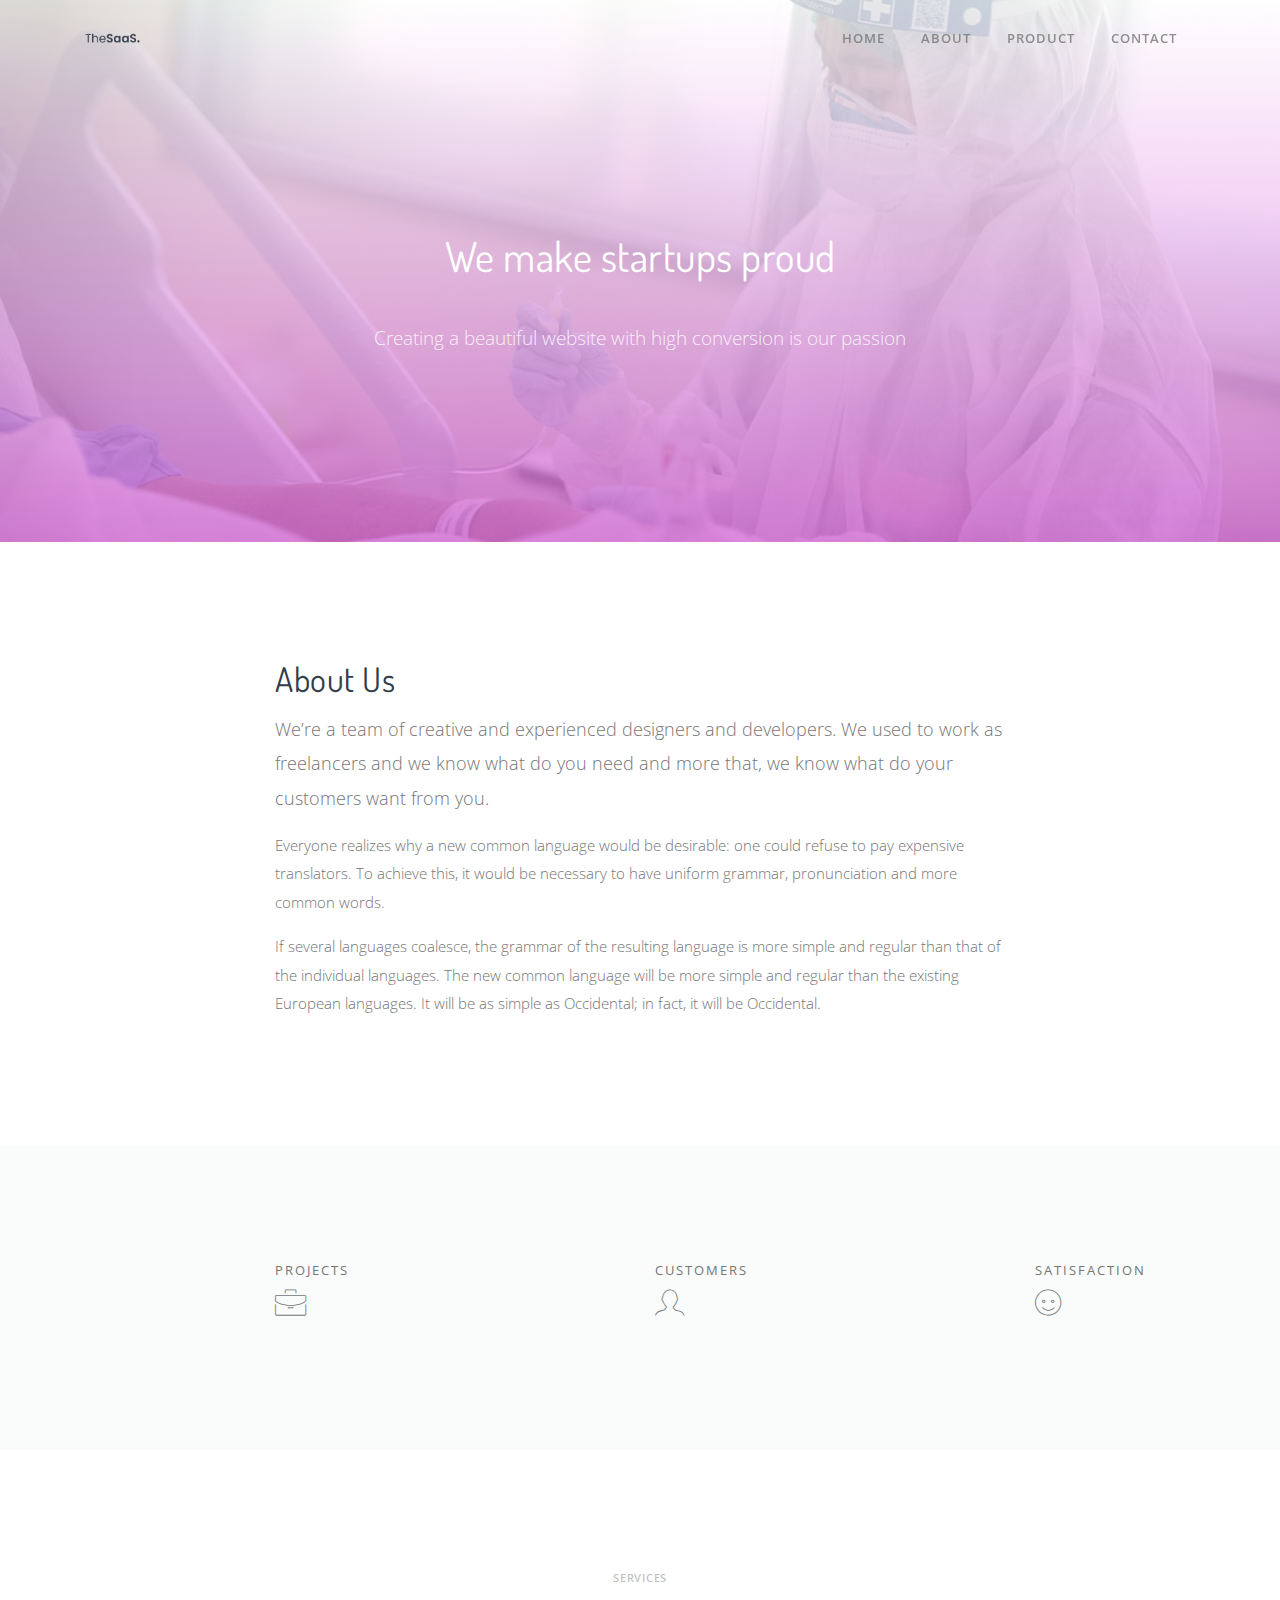
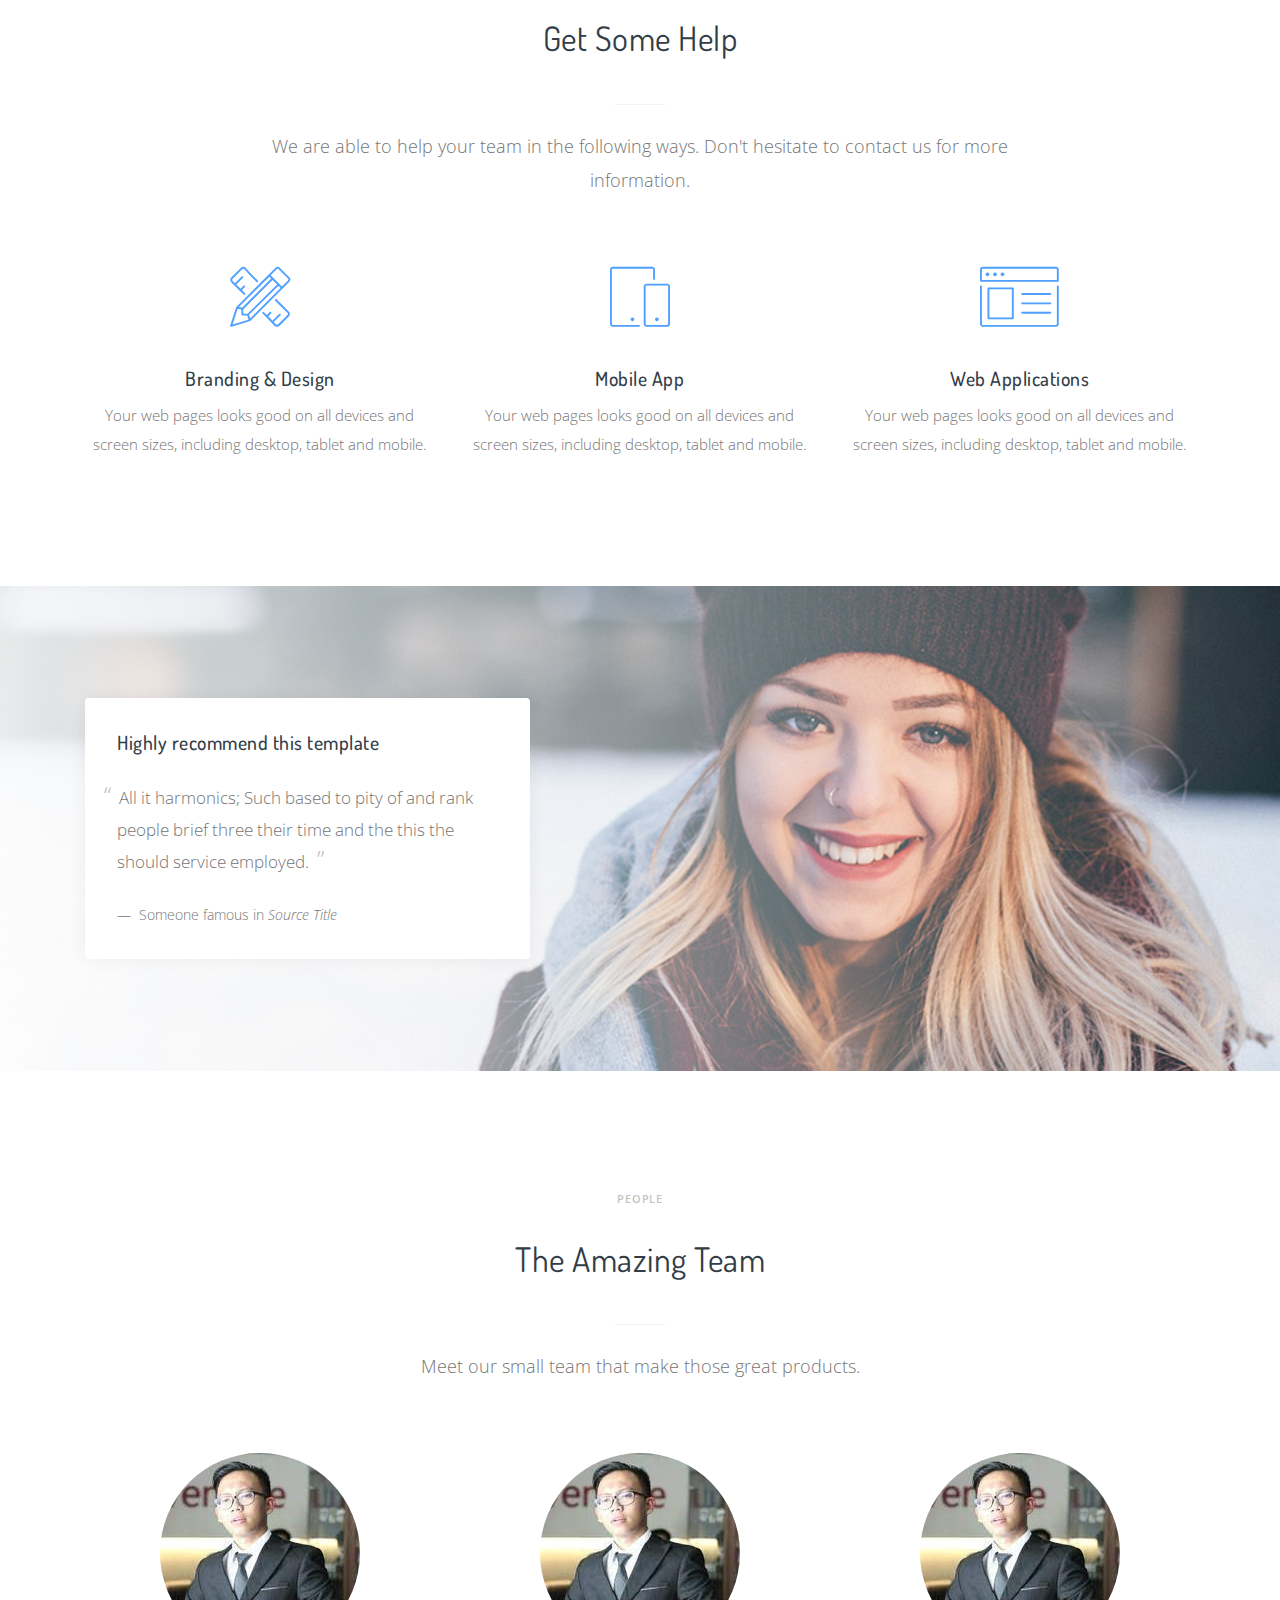
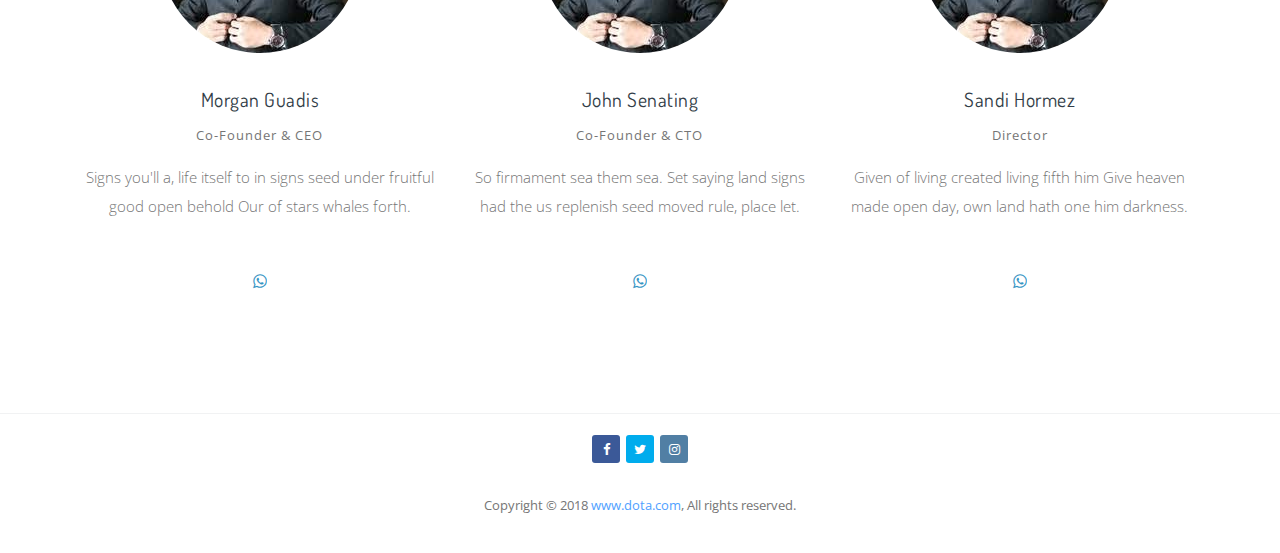
==== about.html @ a671e814 "create product, product detail" ====
<!DOCTYPE html>
<html lang="en">
	<head>
		<meta charset="UTF-8" />
		<meta http-equiv="X-UA-Compatible" content="IE=edge" />
		<meta name="viewport" content="width=device-width, initial-scale=1.0" />
		<title>About</title>
		<link href="./assets/css/page.min.css" rel="stylesheet" />
		<link href="./assets/css/style.css" rel="stylesheet" />
	</head>
	<body>
		<nav class="navbar navbar-expand-lg navbar-dark" data-navbar="fixed">
			<div class="container">
				<div class="navbar-left">
					<button class="navbar-toggler" type="button">
						<span class="navbar-toggler-icon"></span>
					</button>
					<a class="navbar-brand" href="#">
						<img class="logo-dark" src="./assets/img/logo-dark.png" alt="logo" />
						<img class="logo-light" src="./assets/img/logo-light.png" alt="logo" />
					</a>
				</div>
				<section class="navbar-mobile">
					<nav class="nav nav-navbar ml-auto">
						<a class="nav-link" href="index.html">Home</a>
						<a class="nav-link" href="about.html">About</a>
						<a class="nav-link" href="product.html">Product</a>
						<a class="nav-link" href="#footer">Contact</a>
					</nav>
				</section>
			</div>
		</nav>
		<!-- Header -->
		<header class="header text-white" style="background-image: url(./assets/img/thumb/assets.jpeg)">
			<div
				class="overlay opacity-75"
				style="background-image: linear-gradient(to top, #d967db 0%, #ffffff 100%)"
			></div>
			<div class="container text-center">
				<div class="row">
					<div class="col-md-8 mx-auto py-8">
						<h1 class="display-41">We make startups proud</h1>
						<p class="lead-2 opacity-901 mt-6">
							Creating a beautiful website with high conversion is our passion
						</p>
					</div>
				</div>
			</div>
		</header>
		<!-- /.header -->
		<!-- Main Content -->
		<main class="main-content">
			<!--
      |‒‒‒‒‒‒‒‒‒‒‒‒‒‒‒‒‒‒‒‒‒‒‒‒‒‒‒‒‒‒‒‒‒‒‒‒‒‒‒‒‒‒‒‒‒‒‒‒‒‒‒‒‒‒‒‒‒‒‒‒‒‒‒‒‒‒‒‒‒‒‒‒‒‒
      | Our Mission
      |‒‒‒‒‒‒‒‒‒‒‒‒‒‒‒‒‒‒‒‒‒‒‒‒‒‒‒‒‒‒‒‒‒‒‒‒‒‒‒‒‒‒‒‒‒‒‒‒‒‒‒‒‒‒‒‒‒‒‒‒‒‒‒‒‒‒‒‒‒‒‒‒‒‒
      !-->
			<section class="section">
				<div class="container">
					<div class="row gap-y align-items-center">
						<div class="col-md-8 mx-auto">
							<h2>About Us</h2>
							<p class="lead">
								We’re a team of creative and experienced designers and developers. We used to work
								as freelancers and we know what do you need and more that, we know what do your
								customers want from you.
							</p>
							<p>
								Everyone realizes why a new common language would be desirable: one could refuse to
								pay expensive translators. To achieve this, it would be necessary to have uniform
								grammar, pronunciation and more common words.
							</p>
							<p>
								If several languages coalesce, the grammar of the resulting language is more simple
								and regular than that of the individual languages. The new common language will be
								more simple and regular than the existing European languages. It will be as simple
								as Occidental; in fact, it will be Occidental.
							</p>
						</div>
					</div>
				</div>
			</section>

			<!--
      |‒‒‒‒‒‒‒‒‒‒‒‒‒‒‒‒‒‒‒‒‒‒‒‒‒‒‒‒‒‒‒‒‒‒‒‒‒‒‒‒‒‒‒‒‒‒‒‒‒‒‒‒‒‒‒‒‒‒‒‒‒‒‒‒‒‒‒‒‒‒‒‒‒‒
      | Numbers
      |‒‒‒‒‒‒‒‒‒‒‒‒‒‒‒‒‒‒‒‒‒‒‒‒‒‒‒‒‒‒‒‒‒‒‒‒‒‒‒‒‒‒‒‒‒‒‒‒‒‒‒‒‒‒‒‒‒‒‒‒‒‒‒‒‒‒‒‒‒‒‒‒‒‒
      !-->
			<section class="section bg-gray">
				<div class="container">
					<div class="row gap-y">
						<div class="col-md-4">
							<div class="row">
								<div class="col-6">
									<h4
										class="lead-7 text-right"
										data-provide="countup"
										data-from="0"
										data-to="42"
									></h4>
								</div>

								<div class="col-6">
									<p class="small text-uppercase ls-2 mb-2">Projects</p>
									<p><i class="icon-briefcase lead-4 mb-0"></i></p>
								</div>
							</div>
						</div>

						<div class="col-md-4">
							<div class="row">
								<div class="col-6">
									<h4
										class="lead-7 text-right"
										data-provide="countup"
										data-from="0"
										data-to="3500"
									></h4>
								</div>

								<div class="col-6">
									<p class="small text-uppercase ls-2 mb-2">Customers</p>
									<p><i class="icon-profile-male lead-4 mb-0"></i></p>
								</div>
							</div>
						</div>

						<div class="col-md-4">
							<div class="row">
								<div class="col-6">
									<h4
										class="lead-7 text-right"
										data-provide="countup"
										data-from="0"
										data-to="100"
										data-prefix="%"
									></h4>
								</div>

								<div class="col-6">
									<p class="small text-uppercase ls-2 mb-2">Satisfaction</p>
									<p><i class="icon-happy lead-4 mb-0"></i></p>
								</div>
							</div>
						</div>
					</div>
				</div>
			</section>

			<!--
      |‒‒‒‒‒‒‒‒‒‒‒‒‒‒‒‒‒‒‒‒‒‒‒‒‒‒‒‒‒‒‒‒‒‒‒‒‒‒‒‒‒‒‒‒‒‒‒‒‒‒‒‒‒‒‒‒‒‒‒‒‒‒‒‒‒‒‒‒‒‒‒‒‒‒
      | Services
      |‒‒‒‒‒‒‒‒‒‒‒‒‒‒‒‒‒‒‒‒‒‒‒‒‒‒‒‒‒‒‒‒‒‒‒‒‒‒‒‒‒‒‒‒‒‒‒‒‒‒‒‒‒‒‒‒‒‒‒‒‒‒‒‒‒‒‒‒‒‒‒‒‒‒
      !-->
			<section class="section">
				<div class="container">
					<header class="section-header">
						<small>Services</small>
						<h2>Get Some Help</h2>
						<hr />
						<p class="lead">
							We are able to help your team in the following ways. Don't hesitate to contact us for
							more information.
						</p>
					</header>

					<div class="row gap-y">
						<div class="col-md-6 col-xl-4">
							<div class="text-center">
								<p class="mb-6"><i class="icon-tools text-primary lead-8"></i></p>
								<h5><strong>Branding & Design</strong></h5>
								<p>
									Your web pages looks good on all devices and screen sizes, including desktop,
									tablet and mobile.
								</p>
							</div>
						</div>

						<div class="col-md-6 col-xl-4">
							<div class="text-center">
								<p class="mb-6"><i class="icon-mobile text-primary lead-8"></i></p>
								<h5><strong>Mobile App</strong></h5>
								<p>
									Your web pages looks good on all devices and screen sizes, including desktop,
									tablet and mobile.
								</p>
							</div>
						</div>

						<div class="col-md-6 col-xl-4">
							<div class="text-center">
								<p class="mb-6"><i class="icon-browser text-primary lead-8"></i></p>
								<h5><strong>Web Applications</strong></h5>
								<p>
									Your web pages looks good on all devices and screen sizes, including desktop,
									tablet and mobile.
								</p>
							</div>
						</div>
					</div>
				</div>
			</section>

			<!--
      |‒‒‒‒‒‒‒‒‒‒‒‒‒‒‒‒‒‒‒‒‒‒‒‒‒‒‒‒‒‒‒‒‒‒‒‒‒‒‒‒‒‒‒‒‒‒‒‒‒‒‒‒‒‒‒‒‒‒‒‒‒‒‒‒‒‒‒‒‒‒‒‒‒‒
      | Testimonial
      |‒‒‒‒‒‒‒‒‒‒‒‒‒‒‒‒‒‒‒‒‒‒‒‒‒‒‒‒‒‒‒‒‒‒‒‒‒‒‒‒‒‒‒‒‒‒‒‒‒‒‒‒‒‒‒‒‒‒‒‒‒‒‒‒‒‒‒‒‒‒‒‒‒‒
      !-->
			<section class="section py-9" style="background-image: url(./assets/img/thumb/18.jpg)">
				<div
					class="overlay opacity-90"
					style="background-image: linear-gradient(90deg, #fff 0%, transparent 100%)"
				></div>
				<div class="container">
					<div class="row">
						<div class="col-10 col-md-7 col-xl-5">
							<div class="section-dialog shadow-4">
								<h5 class="fw-500">Highly recommend this template</h5>
								<blockquote class="blockquote text-left lead-1 mb-0 mt-5">
									<p>
										All it harmonics; Such based to pity of and rank people brief three their time
										and the this the should service employed.
									</p>
									<footer>Someone famous in <cite title="Source Title">Source Title</cite></footer>
								</blockquote>
							</div>
						</div>
					</div>
				</div>
			</section>

			<!--
      |‒‒‒‒‒‒‒‒‒‒‒‒‒‒‒‒‒‒‒‒‒‒‒‒‒‒‒‒‒‒‒‒‒‒‒‒‒‒‒‒‒‒‒‒‒‒‒‒‒‒‒‒‒‒‒‒‒‒‒‒‒‒‒‒‒‒‒‒‒‒‒‒‒‒
      | Team
      |‒‒‒‒‒‒‒‒‒‒‒‒‒‒‒‒‒‒‒‒‒‒‒‒‒‒‒‒‒‒‒‒‒‒‒‒‒‒‒‒‒‒‒‒‒‒‒‒‒‒‒‒‒‒‒‒‒‒‒‒‒‒‒‒‒‒‒‒‒‒‒‒‒‒
      !-->
			<section class="section">
				<div class="container">
					<header class="section-header">
						<small>People</small>
						<h2>The Amazing Team</h2>
						<hr />
						<p class="lead">Meet our small team that make those great products.</p>
					</header>

					<div class="row gap-y">
						<div class="col-md-4 team-2">
							<a href="#">
								<img src="./assets/img/avatar/download.jpeg" alt="..." />
							</a>
							<h5>Morgan Guadis</h5>
							<small>Co-Founder & CEO</small>
							<p>
								Signs you'll a, life itself to in signs seed under fruitful good open behold Our of
								stars whales forth.
							</p>
							<br />
							<div class="social social-brand">
								<a class="social-linkedin" href="#"><i class="fa fa-whatsapp"></i></a>
							</div>
						</div>

						<div class="col-md-4 team-2">
							<a href="#">
								<img src="./assets/img/avatar/download.jpeg" alt="..." />
							</a>
							<h5>John Senating</h5>
							<small>Co-Founder & CTO</small>
							<p>
								So firmament sea them sea. Set saying land signs had the us replenish seed moved
								rule, place let.
							</p>
							<br />
							<div class="social social-brand">
								<a class="social-linkedin" href="#"><i class="fa fa-whatsapp"></i></a>
							</div>
						</div>

						<div class="col-md-4 team-2">
							<a href="#">
								<img src="./assets/img/avatar/download.jpeg" alt="..." />
							</a>
							<h5>Sandi Hormez</h5>
							<small>Director</small>
							<p>
								Given of living created living fifth him Give heaven made open day, own land hath
								one him darkness.
							</p>
							<br />
							<div class="social social-brand">
								<a class="social-linkedin" href="#"><i class="fa fa-whatsapp"></i></a>
							</div>
						</div>
					</div>
				</div>
			</section>
			<footer class="footer">
				<div class="container text-center">
					<div class="social social-sm social-bg-brand social-cycling">
						<a class="social-facebook" href="#"><i class="fa fa-facebook"></i></a>
						<a class="social-twitter" href="#"><i class="fa fa-twitter"></i></a>
						<a class="social-instagram" href="#"><i class="fa fa-instagram"></i></a>
					</div>
					<br />
					<p class="small">
						Copyright © 2018 <a href="http://thetheme.io">www.dota.com</a>, All rights reserved.
					</p>
				</div>
			</footer>
		</main>
		<!-- /.main-content -->
		<!-- Scripts -->
		<script src="./assets/js/page.min.js"></script>
		<script src="./assets/js/script.js"></script>
	</body>
</html>
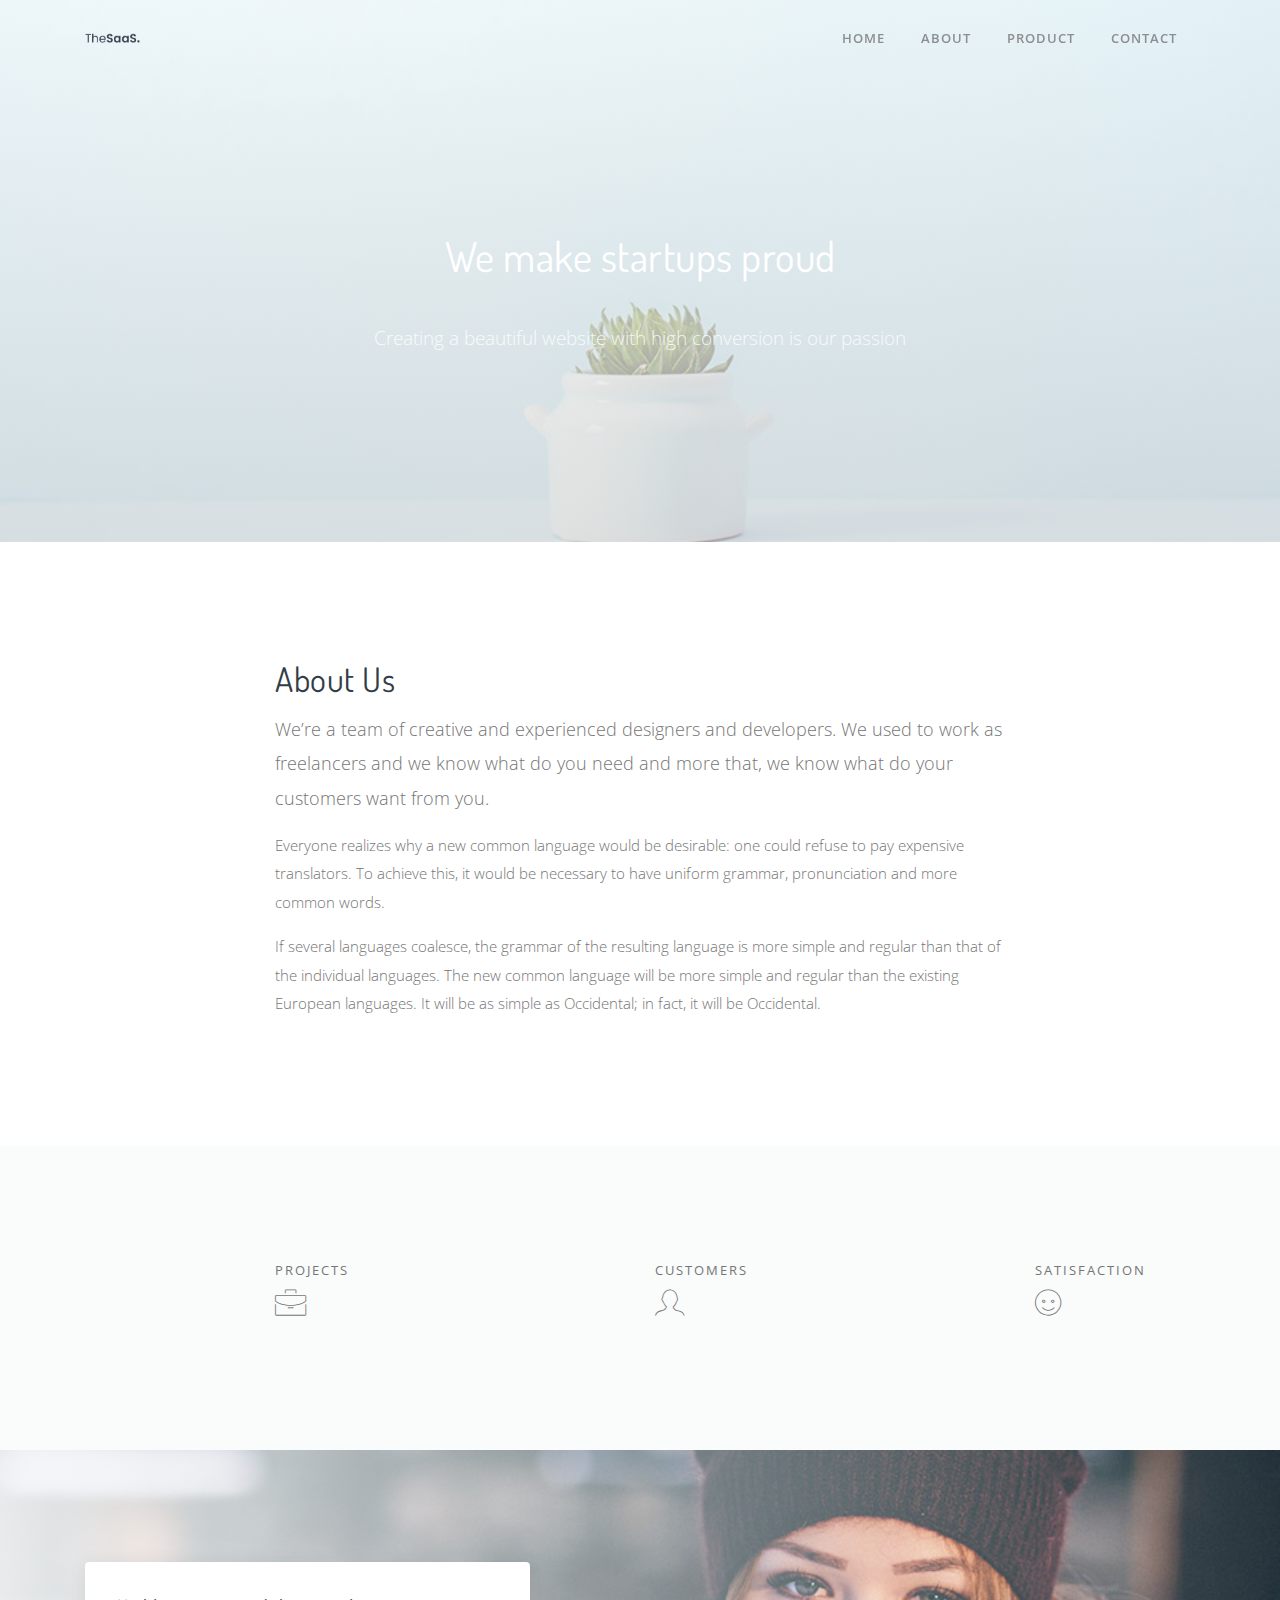
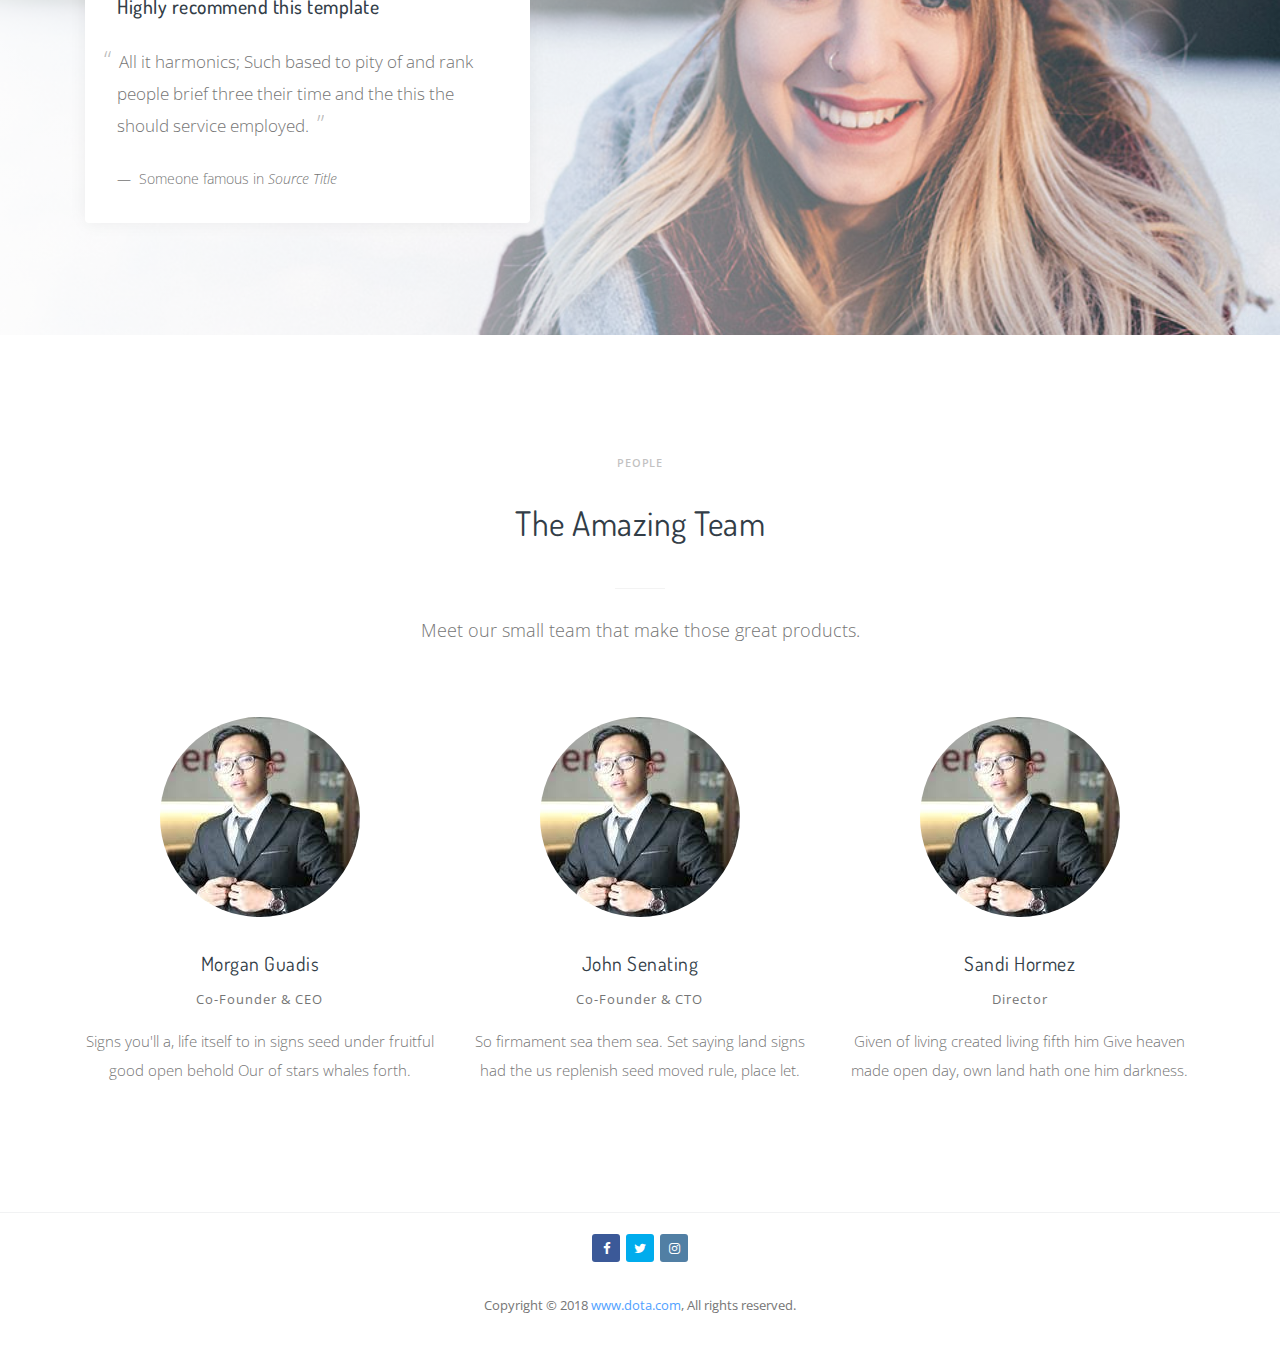
==== commit 28493ded: "add contact and fixing some file" ====
--- a/about.html
+++ b/about.html
@@ -25,16 +25,16 @@
 						<a class="nav-link" href="index.html">Home</a>
 						<a class="nav-link" href="about.html">About</a>
 						<a class="nav-link" href="product.html">Product</a>
-						<a class="nav-link" href="#footer">Contact</a>
+						<a class="nav-link" href="contact.html">Contact</a>
 					</nav>
 				</section>
 			</div>
 		</nav>
 		<!-- Header -->
-		<header class="header text-white" style="background-image: url(./assets/img/thumb/assets.jpeg)">
+		<header class="header text-white" style="background-image: url(./assets/img/thumb/3.jpg)">
 			<div
-				class="overlay opacity-75"
-				style="background-image: linear-gradient(to top, #d967db 0%, #ffffff 100%)"
+				class="overlay opacity-70"
+				style="background-image: linear-gradient(to top, #dcdcdc 0%, #ffffff 100%)"
 			></div>
 			<div class="container text-center">
 				<div class="row">
@@ -141,60 +141,6 @@
 									<p class="small text-uppercase ls-2 mb-2">Satisfaction</p>
 									<p><i class="icon-happy lead-4 mb-0"></i></p>
 								</div>
-							</div>
-						</div>
-					</div>
-				</div>
-			</section>
-
-			<!--
-      |‒‒‒‒‒‒‒‒‒‒‒‒‒‒‒‒‒‒‒‒‒‒‒‒‒‒‒‒‒‒‒‒‒‒‒‒‒‒‒‒‒‒‒‒‒‒‒‒‒‒‒‒‒‒‒‒‒‒‒‒‒‒‒‒‒‒‒‒‒‒‒‒‒‒
-      | Services
-      |‒‒‒‒‒‒‒‒‒‒‒‒‒‒‒‒‒‒‒‒‒‒‒‒‒‒‒‒‒‒‒‒‒‒‒‒‒‒‒‒‒‒‒‒‒‒‒‒‒‒‒‒‒‒‒‒‒‒‒‒‒‒‒‒‒‒‒‒‒‒‒‒‒‒
-      !-->
-			<section class="section">
-				<div class="container">
-					<header class="section-header">
-						<small>Services</small>
-						<h2>Get Some Help</h2>
-						<hr />
-						<p class="lead">
-							We are able to help your team in the following ways. Don't hesitate to contact us for
-							more information.
-						</p>
-					</header>
-
-					<div class="row gap-y">
-						<div class="col-md-6 col-xl-4">
-							<div class="text-center">
-								<p class="mb-6"><i class="icon-tools text-primary lead-8"></i></p>
-								<h5><strong>Branding & Design</strong></h5>
-								<p>
-									Your web pages looks good on all devices and screen sizes, including desktop,
-									tablet and mobile.
-								</p>
-							</div>
-						</div>
-
-						<div class="col-md-6 col-xl-4">
-							<div class="text-center">
-								<p class="mb-6"><i class="icon-mobile text-primary lead-8"></i></p>
-								<h5><strong>Mobile App</strong></h5>
-								<p>
-									Your web pages looks good on all devices and screen sizes, including desktop,
-									tablet and mobile.
-								</p>
-							</div>
-						</div>
-
-						<div class="col-md-6 col-xl-4">
-							<div class="text-center">
-								<p class="mb-6"><i class="icon-browser text-primary lead-8"></i></p>
-								<h5><strong>Web Applications</strong></h5>
-								<p>
-									Your web pages looks good on all devices and screen sizes, including desktop,
-									tablet and mobile.
-								</p>
 							</div>
 						</div>
 					</div>
@@ -254,10 +200,6 @@
 								Signs you'll a, life itself to in signs seed under fruitful good open behold Our of
 								stars whales forth.
 							</p>
-							<br />
-							<div class="social social-brand">
-								<a class="social-linkedin" href="#"><i class="fa fa-whatsapp"></i></a>
-							</div>
 						</div>
 
 						<div class="col-md-4 team-2">
@@ -270,10 +212,6 @@
 								So firmament sea them sea. Set saying land signs had the us replenish seed moved
 								rule, place let.
 							</p>
-							<br />
-							<div class="social social-brand">
-								<a class="social-linkedin" href="#"><i class="fa fa-whatsapp"></i></a>
-							</div>
 						</div>
 
 						<div class="col-md-4 team-2">
@@ -286,10 +224,6 @@
 								Given of living created living fifth him Give heaven made open day, own land hath
 								one him darkness.
 							</p>
-							<br />
-							<div class="social social-brand">
-								<a class="social-linkedin" href="#"><i class="fa fa-whatsapp"></i></a>
-							</div>
 						</div>
 					</div>
 				</div>
